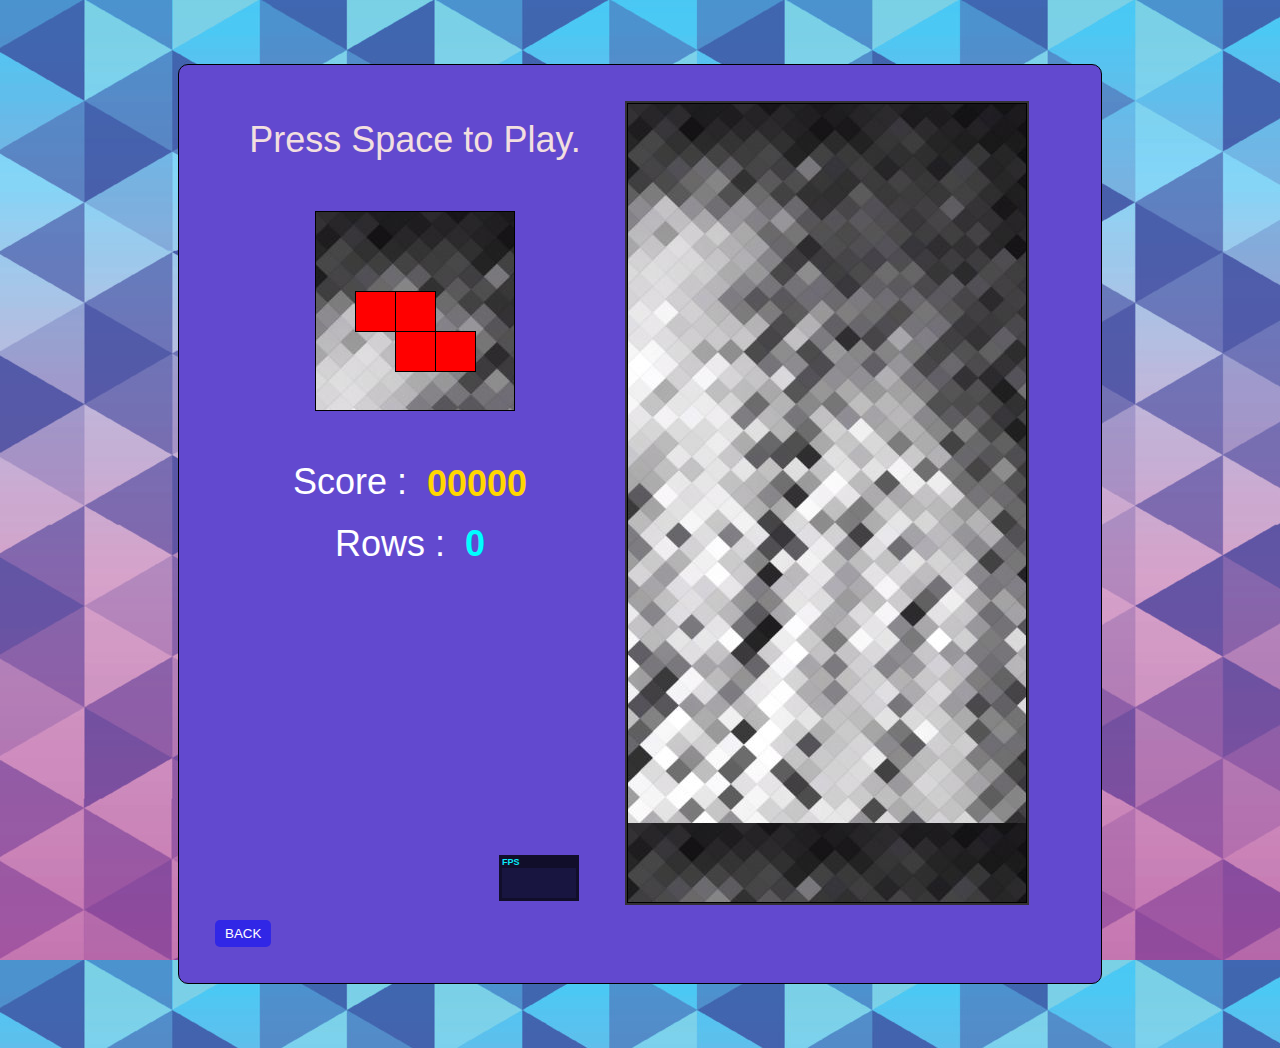
==== balok/game/index.html @ 39dd3728 "Perubahan" ====
<!DOCTYPE html>
<html lang="en">
<head>
  <meta charset="UTF-8" />
    <meta name="viewport" content="width=device-width, initial-scale=1.0" />
  <title>Mini Game Tetris</title>
<link rel="stylesheet" href="index.css">
</head>

<body>

  <div id="tetris">
    <div id="menu">
      <p id="start"><a href="javascript:play();">Press Space to Play.</a></p>
      <p><canvas id="upcoming"></canvas></p>
      <p>Score : <span id="score">00000</span></p>
      <p>Rows : <span id="rows">0</span></p>
    </div>
    <canvas id="canvas">
      Sorry, this example cannot be run because your browser does not support the &lt;canvas&gt; element
    </canvas>
    <a href="../start.html"><button class="button" id="play-button">BACK</button></a>
  </div>
  
  <script src="stats.js"></script>
  <script src="tetris.js"></script>
  
</body>
</html>
---- balok/game/index.css ----
body      { font-family: Helvetica, sans-serif; display: flex; overflow: hidden; padding: 20px 0;background-image: url(moza.jpg);}
#tetris   { margin: 1em auto; padding: 1em; border: 1px solid rgb(0, 0, 0); border-radius: 10px; background-color: rgb(98, 73, 207);}
#stats    { display: inline-block; vertical-align: top; }
#canvas   { display: inline-block; vertical-align: top; background: url(aim.jpg); border: 2px solid #333135; }
#menu     { display: inline-block; vertical-align: top; position: relative; }
#menu p   { margin: 0.5em 0; text-align: center; }
#menu p a { text-decoration: none; color: rgb(242, 223, 223); }
#upcoming { display: block; margin: 50px auto; background-image: url(aim.jpg); }
.p, #menu {color: white;}
#score    { color: gold; font-weight: bold; vertical-align: middle; padding: 10px;}
#rows     { color: cyan; font-weight: bold; padding: 10px; }
#stats    { position: absolute; bottom: 0em; right: 1em; }
.button {background-color: #3127e6; color: #fff; padding: 6px 10px; border: none; border-radius: 5px; cursor: pointer; margin: 10dpx;}
.button:hover {background-color: #1b2960;}
@media screen and (min-width:   0px) and (min-height:   0px)  { #tetris { font-size: 0.75em; width: 250px; } #menu { width: 100px; height: 200px; } #upcoming { width:  50px; height:  50px; } #canvas { width: 100px; height: 200px; } } /* 10px chunks */
@media screen and (min-width: 400px) and (min-height: 400px)  { #tetris { font-size: 1.00em; width: 350px; } #menu { width: 150px; height: 300px; } #upcoming { width:  75px; height:  75px; } #canvas { width: 150px; height: 300px; } } /* 15px chunks */
@media screen and (min-width: 500px) and (min-height: 500px)  { #tetris { font-size: 1.25em; width: 450px; } #menu { width: 200px; height: 400px; } #upcoming { width: 100px; height: 100px; } #canvas { width: 200px; height: 400px; } } /* 20px chunks */
@media screen and (min-width: 600px) and (min-height: 600px)  { #tetris { font-size: 1.50em; width: 550px; } #menu { width: 250px; height: 500px; } #upcoming { width: 125px; height: 125px; } #canvas { width: 250px; height: 500px; } } /* 25px chunks */
@media screen and (min-width: 700px) and (min-height: 700px)  { #tetris { font-size: 1.75em; width: 650px; } #menu { width: 300px; height: 600px; } #upcoming { width: 150px; height: 150px; } #canvas { width: 300px; height: 600px; } } /* 30px chunks */
@media screen and (min-width: 800px) and (min-height: 800px)  { #tetris { font-size: 2.00em; width: 750px; } #menu { width: 350px; height: 700px; } #upcoming { width: 175px; height: 175px; } #canvas { width: 350px; height: 700px; } } /* 35px chunks */
@media screen and (min-width: 900px) and (min-height: 900px)  { #tetris { font-size: 2.25em; width: 850px; } #menu { width: 400px; height: 800px; } #upcoming { width: 200px; height: 200px; } #canvas { width: 400px; height: 800px; } } /* 40px chunks */
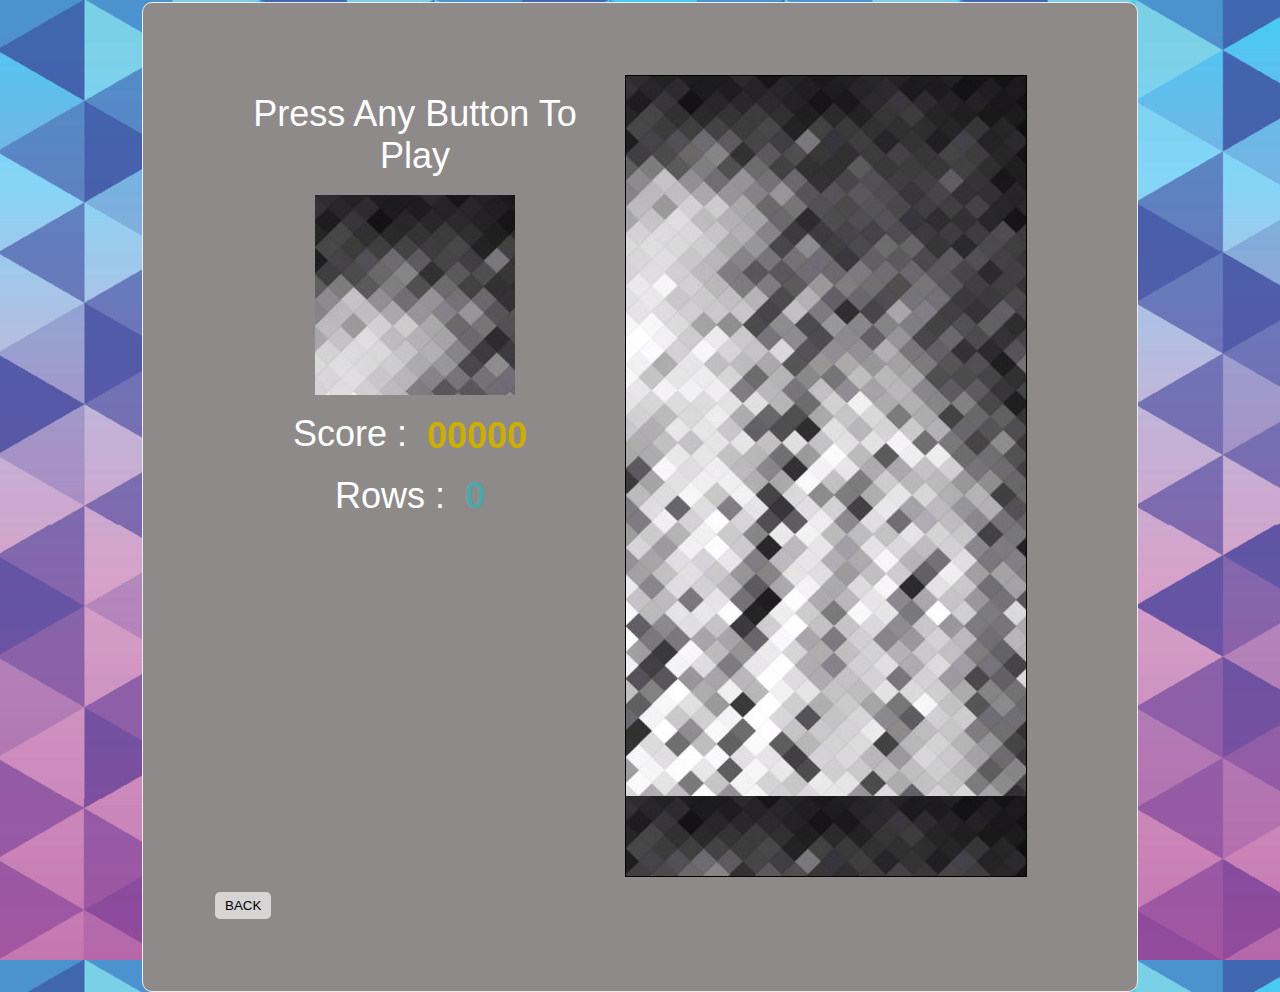
==== commit 20870fc3: "balok" ====
--- a/balok/game/index.html
+++ b/balok/game/index.html
@@ -5,13 +5,15 @@
     <meta name="viewport" content="width=device-width, initial-scale=1.0" />
   <title>Mini Game Tetris</title>
 <link rel="stylesheet" href="index.css">
+
+
 </head>
 
 <body>
 
   <div id="tetris">
     <div id="menu">
-      <p id="start"><a href="javascript:play();">Press Space to Play.</a></p>
+      <p id="start"><a href="javascript:play();">Press Any Button To Play</a></p>
       <p><canvas id="upcoming"></canvas></p>
       <p>Score : <span id="score">00000</span></p>
       <p>Rows : <span id="rows">0</span></p>
@@ -24,6 +26,50 @@
   
   <script src="stats.js"></script>
   <script src="tetris.js"></script>
+
+  <script>
+    let startX, startY;
+
+    function handleTouchStart(e) {
+      const touch = e.touches[0];
+      startX = touch.clientX;
+      startY = touch.clientY;
+    }
+
+    function handleTouchMove(e) {
+      if (!startX || !startY) return;
+
+      const touch = e.touches[0];
+      const diffX = touch.clientX - startX;
+      const diffY = touch.clientY - startY;
+
+      if (Math.abs(diffX) > Math.abs(diffY)) {
+        if (diffX > 0) {
+          moveRight();
+        } else {
+          moveLeft();
+        }
+      } else {
+        if (diffY > 0) {
+          moveDown();
+        } else {
+          rotatePiece();
+        }
+      }
+
+      startX = null;
+      startY = null;
+    }
+
+    function handleTouchEnd() {
+      startX = null;
+      startY = null;
+    }
+
+    document.addEventListener("touchstart", handleTouchStart, false);
+    document.addEventListener("touchmove", handleTouchMove, false);
+    document.addEventListener("touchend", handleTouchEnd, false);
+  </script>
   
 </body>
 </html>
--- a/balok/game/index.css
+++ b/balok/game/index.css
@@ -1,17 +1,19 @@
-body      { font-family: Helvetica, sans-serif; display: flex; overflow: hidden; padding: 20px 0;background-image: url(moza.jpg);}
-#tetris   { margin: 1em auto; padding: 1em; border: 1px solid rgb(0, 0, 0); border-radius: 10px; background-color: rgb(98, 73, 207);}
+body      { font-family: Helvetica, sans-serif; height: 100vh; margin: 0; padding: 2px; background-image: url(moza.jpg);}
+#tetris   { margin: auto; padding: 2em; border: 1px solid rgb(240, 236, 236); border-radius: 10px; background-color: rgb(143, 138, 138);}
 #stats    { display: inline-block; vertical-align: top; }
-#canvas   { display: inline-block; vertical-align: top; background: url(aim.jpg); border: 2px solid #333135; }
+#canvas   { display: inline-block; vertical-align: top; background: url(aim.jpg); border: 1px solid #000000; }
 #menu     { display: inline-block; vertical-align: top; position: relative; }
 #menu p   { margin: 0.5em 0; text-align: center; }
-#menu p a { text-decoration: none; color: rgb(242, 223, 223); }
-#upcoming { display: block; margin: 50px auto; background-image: url(aim.jpg); }
+#menu p a { text-decoration: none; color: rgb(255, 255, 255); }
+#upcoming { display: block; margin: 15px auto; background-image: url(aim.jpg); }
 .p, #menu {color: white;}
-#score    { color: gold; font-weight: bold; vertical-align: middle; padding: 10px;}
-#rows     { color: cyan; font-weight: bold; padding: 10px; }
+#score    { color: rgb(204, 174, 3); font-weight: bold; vertical-align: middle; padding: 10px;}
+#rows     { color: rgba(15, 194, 194, 0.527); font-weight: bold; padding: 10px; }
 #stats    { position: absolute; bottom: 0em; right: 1em; }
-.button {background-color: #3127e6; color: #fff; padding: 6px 10px; border: none; border-radius: 5px; cursor: pointer; margin: 10dpx;}
-.button:hover {background-color: #1b2960;}
+.button {background-color: rgba(255, 255, 255, 0.637); color: #000000; padding: 6px 10px; border: none; border-radius: 5px; cursor: pointer; margin: 10dpx;}
+.button:hover {background-color: #ffffff;}
+
+
 @media screen and (min-width:   0px) and (min-height:   0px)  { #tetris { font-size: 0.75em; width: 250px; } #menu { width: 100px; height: 200px; } #upcoming { width:  50px; height:  50px; } #canvas { width: 100px; height: 200px; } } /* 10px chunks */
 @media screen and (min-width: 400px) and (min-height: 400px)  { #tetris { font-size: 1.00em; width: 350px; } #menu { width: 150px; height: 300px; } #upcoming { width:  75px; height:  75px; } #canvas { width: 150px; height: 300px; } } /* 15px chunks */
 @media screen and (min-width: 500px) and (min-height: 500px)  { #tetris { font-size: 1.25em; width: 450px; } #menu { width: 200px; height: 400px; } #upcoming { width: 100px; height: 100px; } #canvas { width: 200px; height: 400px; } } /* 20px chunks */
